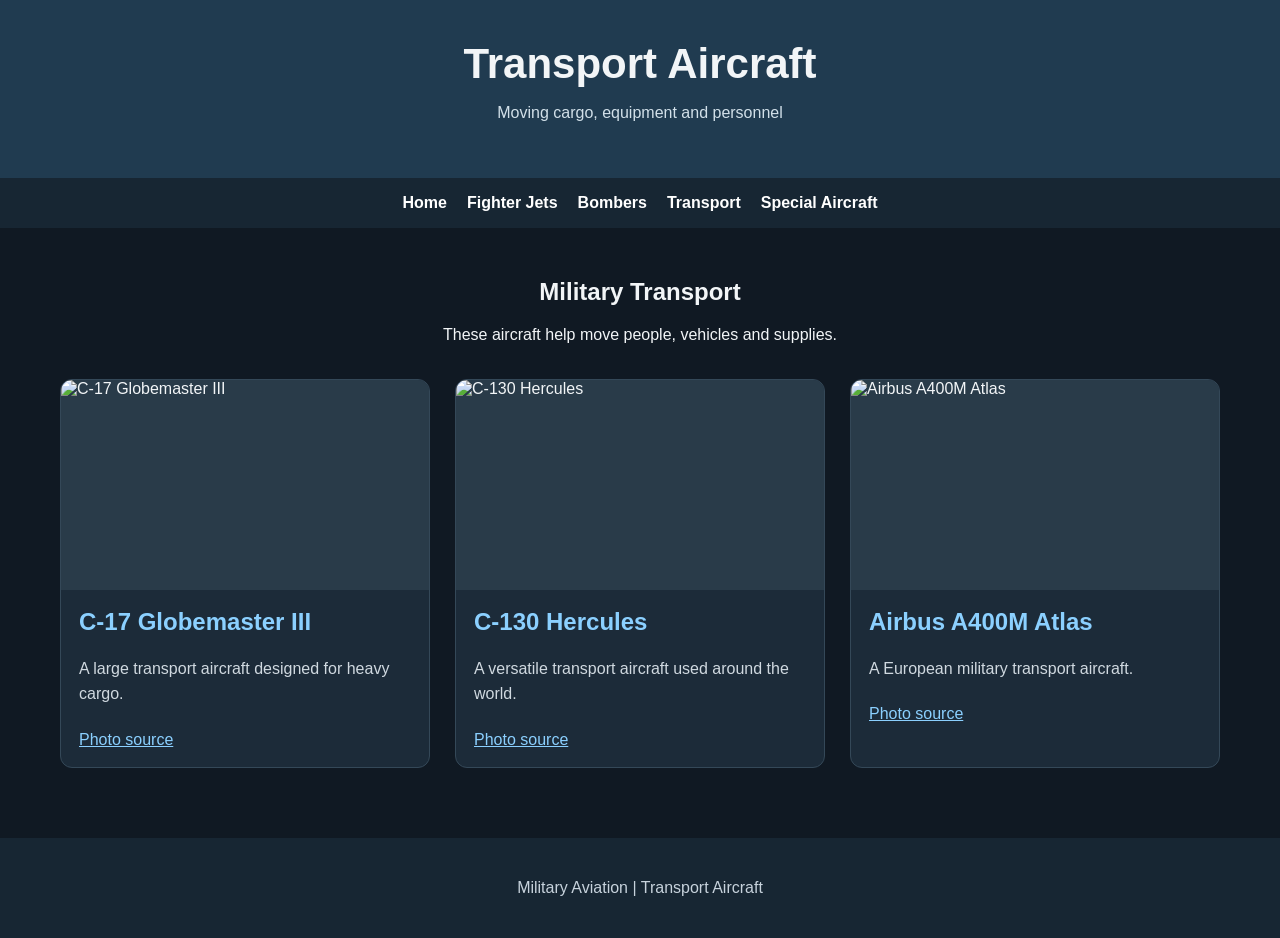
==== transport.html @ 7e272e11 "ik heb de plaatjes aangepast" ====
<!DOCTYPE html>
<html lang="en">
<head>
    <meta charset="UTF-8">
    <meta name="viewport" content="width=device-width, initial-scale=1.0">
    <title>Transport Aircraft</title>
    <link rel="stylesheet" href="style.css">
</head>
<body>

<header>
    <h1>Transport Aircraft</h1>
    <p>Moving cargo, equipment and personnel</p>
</header>

<nav>
    <a href="index.html">Home</a>
    <a href="fighters.html">Fighter Jets</a>
    <a href="bombers.html">Bombers</a>
    <a href="transport.html">Transport</a>
    <a href="special.html">Special Aircraft</a>
</nav>

<main>
    <section class="intro">
        <h2>Military Transport</h2>
        <p>These aircraft help move people, vehicles and supplies.</p>
    </section>

    <section class="aircraft-grid">

        <article class="aircraft-card">
            <img src="https://commons.wikimedia.org/wiki/Special:FilePath/C-17_Globemaster_III_%283%29.jpg"
                 alt="C-17 Globemaster III">
            <div class="card-content">
                <h2>C-17 Globemaster III</h2>
                <p>A large transport aircraft designed for heavy cargo.</p>
                <a class="photo-link" href="https://commons.wikimedia.org/wiki/Category:Boeing_C-17_Globemaster_III" target="_blank">Photo source</a>
            </div>
        </article>

        <article class="aircraft-card">
            <img src="https://commons.wikimedia.org/wiki/Special:FilePath/CC-130_Hercules.jpg"
                 alt="C-130 Hercules">
            <div class="card-content">
                <h2>C-130 Hercules</h2>
                <p>A versatile transport aircraft used around the world.</p>
                <a class="photo-link" href="https://commons.wikimedia.org/wiki/Category:Lockheed_C-130_Hercules" target="_blank">Photo source</a>
            </div>
        </article>

        <article class="aircraft-card">
            <img src="https://commons.wikimedia.org/wiki/Special:FilePath/Airbus_A400M_Atlas.jpg"
                 alt="Airbus A400M Atlas">
            <div class="card-content">
                <h2>Airbus A400M Atlas</h2>
                <p>A European military transport aircraft.</p>
                <a class="photo-link" href="https://commons.wikimedia.org/wiki/Category:Airbus_A400M_Atlas" target="_blank">Photo source</a>
            </div>
        </article>

    </section>
</main>

<footer><p>Military Aviation | Transport Aircraft</p></footer>

</body>
</html>
---- style.css ----
* {
    box-sizing: border-box;
}

body {
    margin: 0;
    font-family: Arial, sans-serif;
    background: #101923;
    color: #f2f5f7;
}

header {
    text-align: center;
    padding: 40px 20px;
    background: #203b50;
}

header h1 {
    margin: 0;
    font-size: 42px;
}

header p {
    color: #d2e0e9;
}

nav {
    display: flex;
    justify-content: center;
    flex-wrap: wrap;
    gap: 20px;
    padding: 16px;
    background: #172633;
}

nav a {
    color: white;
    text-decoration: none;
    font-weight: bold;
}

nav a:hover {
    color: #8bd0ff;
}

main {
    max-width: 1200px;
    margin: auto;
    padding: 30px 20px;
}

.intro {
    text-align: center;
    margin-bottom: 35px;
}

.aircraft-grid {
    display: grid;
    grid-template-columns: repeat(
        auto-fit, minmax(260px, 1fr)
    );
    gap: 25px;
}

.aircraft-card {
    background: #1c2b39;
    border: 1px solid #344858;
    border-radius: 12px;
    overflow: hidden;
}

.aircraft-card img {
    display: block;
    width: 100%;
    height: 210px;
    object-fit: cover;
    background: #293b49;
}

.card-content {
    padding: 18px;
}

.card-content h2 {
    margin-top: 0;
    color: #8bd0ff;
}

.card-content p {
    color: #d0d9e0;
    line-height: 1.6;
}

.photo-link {
    display: inline-block;
    margin-top: 8px;
    color: #8bd0ff;
}

footer {
    text-align: center;
    padding: 25px;
    margin-top: 40px;
    background: #172633;
    color: #c7d2dc;
}
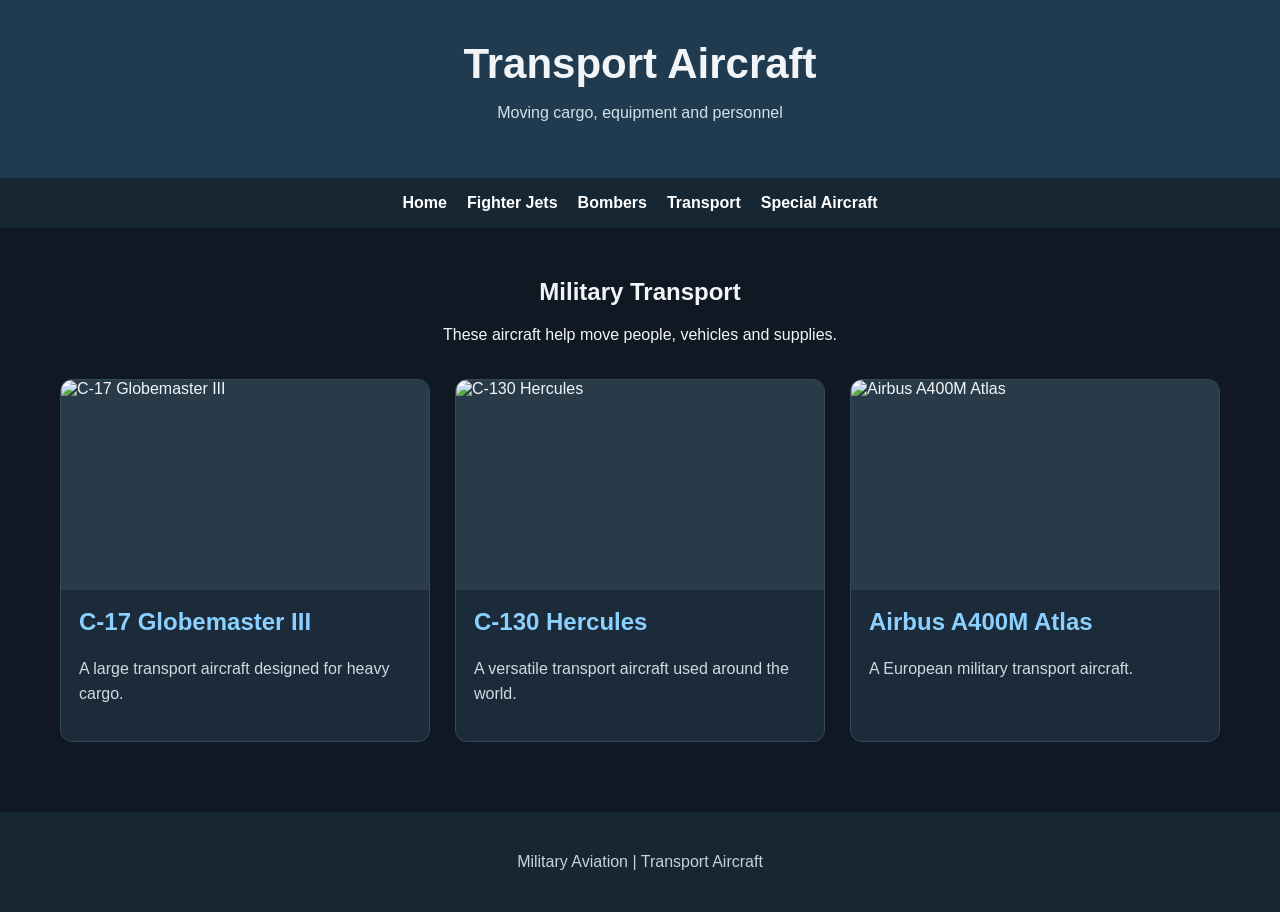
==== commit 05ab0adb: "ik heb de links naar de fotos weggehaald want ik vond dat niet nodig" ====
--- a/transport.html
+++ b/transport.html
@@ -36,7 +36,6 @@
             <div class="card-content">
                 <h2>C-17 Globemaster III</h2>
                 <p>A large transport aircraft designed for heavy cargo.</p>
-                <a class="photo-link" href="https://commons.wikimedia.org/wiki/Category:Boeing_C-17_Globemaster_III" target="_blank">Photo source</a>
             </div>
         </article>
 
@@ -46,7 +45,6 @@
             <div class="card-content">
                 <h2>C-130 Hercules</h2>
                 <p>A versatile transport aircraft used around the world.</p>
-                <a class="photo-link" href="https://commons.wikimedia.org/wiki/Category:Lockheed_C-130_Hercules" target="_blank">Photo source</a>
             </div>
         </article>
 
@@ -56,7 +54,6 @@
             <div class="card-content">
                 <h2>Airbus A400M Atlas</h2>
                 <p>A European military transport aircraft.</p>
-                <a class="photo-link" href="https://commons.wikimedia.org/wiki/Category:Airbus_A400M_Atlas" target="_blank">Photo source</a>
             </div>
         </article>
 
